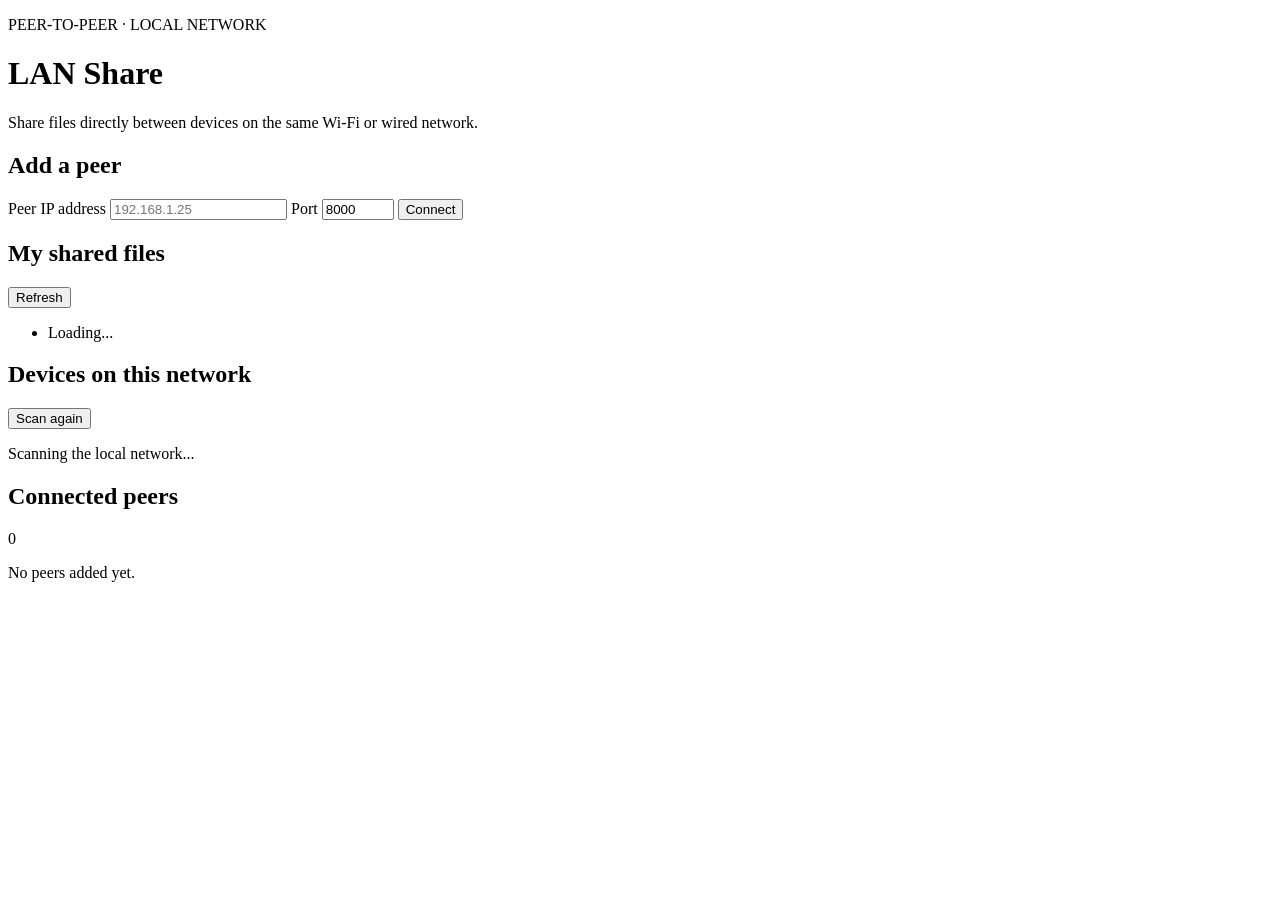
==== target/classes/web/index.html @ 53a04f2e "batman" ====
<!doctype html>
<html lang="en">
<head>
  <meta charset="utf-8">
  <meta name="viewport" content="width=device-width, initial-scale=1">
  <title>LAN Share</title>
  <link rel="stylesheet" href="/style.css">
</head>
<body>
  <main class="container">
    <header>
      <p class="eyebrow">PEER-TO-PEER · LOCAL NETWORK</p>
      <h1>LAN Share</h1>
      <p class="subtitle">Share files directly between devices on the same Wi-Fi or wired network.</p>
    </header>

    <section class="card">
      <h2>Add a peer</h2>
      <form id="peer-form" class="peer-form">
        <label>Peer IP address <input id="peer-ip" placeholder="192.168.1.25" required></label>
        <label>Port <input id="peer-port" type="number" value="8000" min="1" max="65535" required></label>
        <button type="submit">Connect</button>
      </form>
      <p id="message" class="message" role="status"></p>
    </section>

    <section class="card">
      <div class="section-heading"><h2>My shared files</h2><button id="refresh-local" class="secondary">Refresh</button></div>
      <ul id="local-files" class="file-list"><li class="muted">Loading...</li></ul>
    </section>

    <section class="card">
      <div class="section-heading"><h2>Devices on this network</h2><button id="refresh-peers" class="secondary">Scan again</button></div>
      <div id="discovered-peers"><p class="muted">Scanning the local network...</p></div>
    </section>

    <section class="card">
      <div class="section-heading"><h2>Connected peers</h2><span id="peer-count" class="badge">0</span></div>
      <div id="peers"><p class="muted">No peers added yet.</p></div>
    </section>
  </main>
  <script src="/app.js"></script>
</body>
</html>
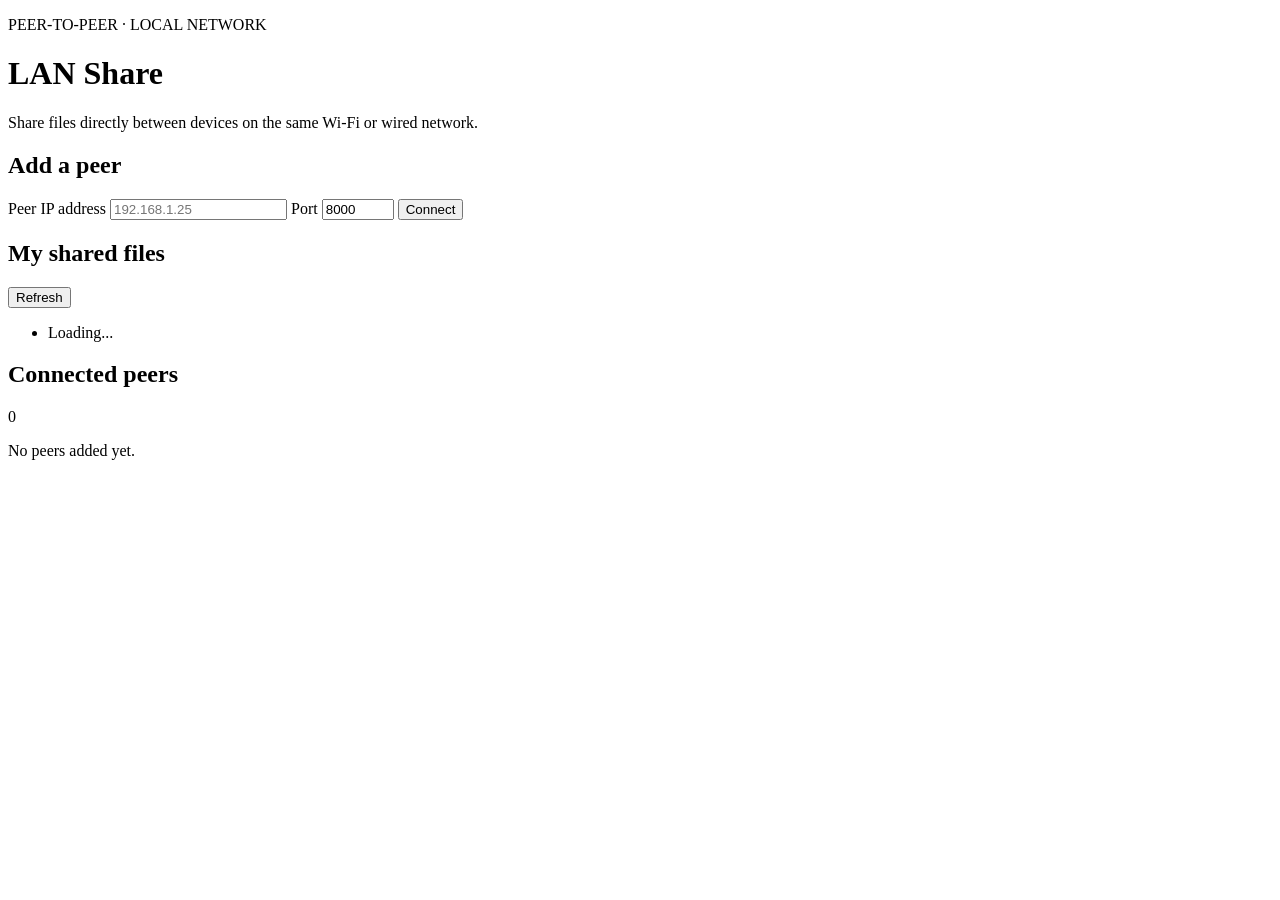
==== commit 1d524b36: "batman" ====
--- a/target/classes/web/index.html
+++ b/target/classes/web/index.html
@@ -30,11 +30,6 @@
     </section>
 
     <section class="card">
-      <div class="section-heading"><h2>Devices on this network</h2><button id="refresh-peers" class="secondary">Scan again</button></div>
-      <div id="discovered-peers"><p class="muted">Scanning the local network...</p></div>
-    </section>
-
-    <section class="card">
       <div class="section-heading"><h2>Connected peers</h2><span id="peer-count" class="badge">0</span></div>
       <div id="peers"><p class="muted">No peers added yet.</p></div>
     </section>
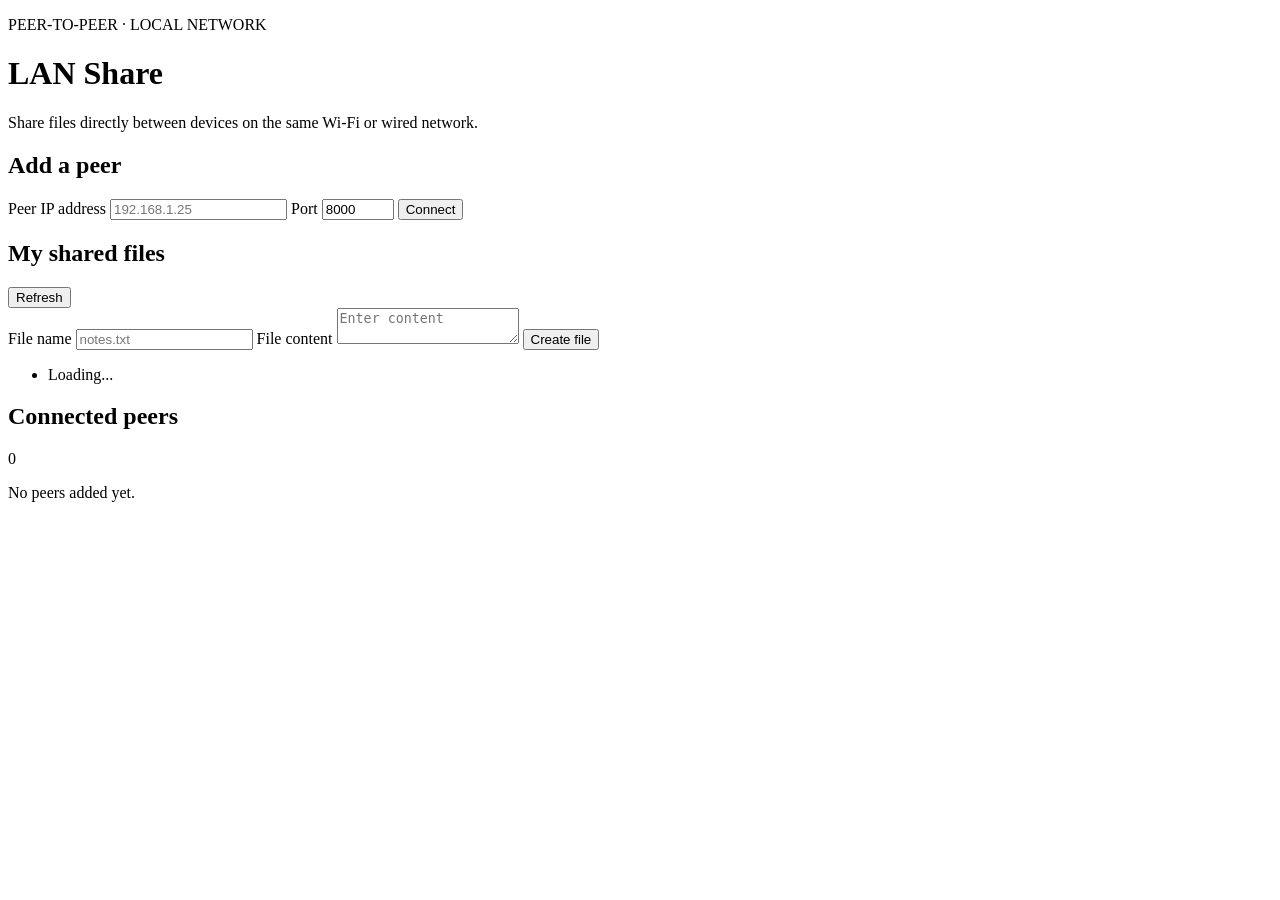
==== commit b8685691: "commit again" ====
--- a/target/classes/web/index.html
+++ b/target/classes/web/index.html
@@ -26,6 +26,11 @@
 
     <section class="card">
       <div class="section-heading"><h2>My shared files</h2><button id="refresh-local" class="secondary">Refresh</button></div>
+      <form id="create-file-form" class="create-file-form">
+        <label>File name <input id="file-name" placeholder="notes.txt" required></label>
+        <label>File content <textarea id="file-content" placeholder="Enter content"></textarea></label>
+        <button type="submit">Create file</button>
+      </form>
       <ul id="local-files" class="file-list"><li class="muted">Loading...</li></ul>
     </section>
 
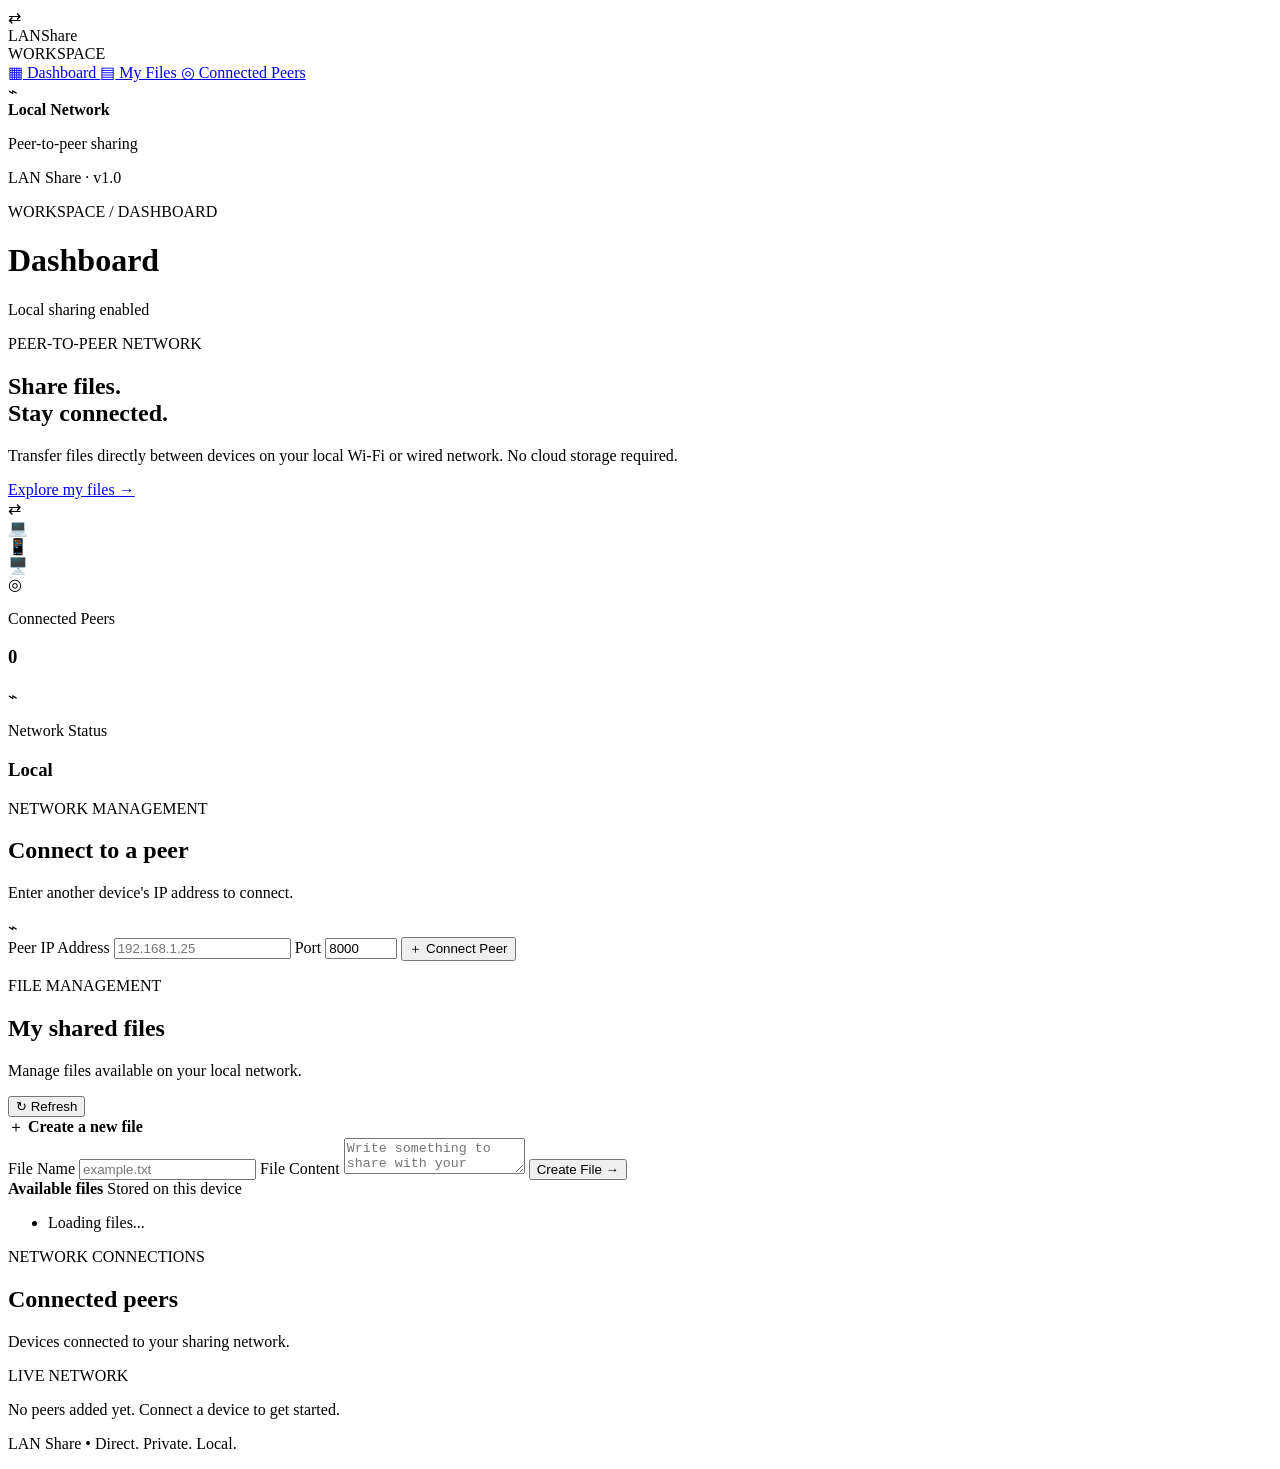
==== commit 485d33e5: "commitedd" ====
--- a/target/classes/web/index.html
+++ b/target/classes/web/index.html
@@ -1,44 +1,199 @@
-<!doctype html>
+<!DOCTYPE html>
 <html lang="en">
 <head>
-  <meta charset="utf-8">
-  <meta name="viewport" content="width=device-width, initial-scale=1">
-  <title>LAN Share</title>
+  <meta charset="UTF-8">
+  <meta name="viewport" content="width=device-width, initial-scale=1.0">
+  <title>LAN Share | File Sharing</title>
   <link rel="stylesheet" href="/style.css">
+  <link rel="preconnect" href="https://fonts.googleapis.com">
+  <link rel="preconnect" href="https://fonts.gstatic.com" crossorigin>
+  <link href="https://fonts.googleapis.com/css2?family=Inter:wght@400;500;600;700;800&display=swap" rel="stylesheet">
 </head>
 <body>
-  <main class="container">
-    <header>
-      <p class="eyebrow">PEER-TO-PEER · LOCAL NETWORK</p>
-      <h1>LAN Share</h1>
-      <p class="subtitle">Share files directly between devices on the same Wi-Fi or wired network.</p>
-    </header>
 
-    <section class="card">
-      <h2>Add a peer</h2>
-      <form id="peer-form" class="peer-form">
-        <label>Peer IP address <input id="peer-ip" placeholder="192.168.1.25" required></label>
-        <label>Port <input id="peer-port" type="number" value="8000" min="1" max="65535" required></label>
-        <button type="submit">Connect</button>
-      </form>
-      <p id="message" class="message" role="status"></p>
-    </section>
+  <div class="app-shell">
 
-    <section class="card">
-      <div class="section-heading"><h2>My shared files</h2><button id="refresh-local" class="secondary">Refresh</button></div>
-      <form id="create-file-form" class="create-file-form">
-        <label>File name <input id="file-name" placeholder="notes.txt" required></label>
-        <label>File content <textarea id="file-content" placeholder="Enter content"></textarea></label>
-        <button type="submit">Create file</button>
-      </form>
-      <ul id="local-files" class="file-list"><li class="muted">Loading...</li></ul>
-    </section>
+    <aside class="sidebar">
+      <div class="brand">
+        <div class="brand-icon">⇄</div>
+        <span>LAN<span class="brand-highlight">Share</span></span>
+      </div>
 
-    <section class="card">
-      <div class="section-heading"><h2>Connected peers</h2><span id="peer-count" class="badge">0</span></div>
-      <div id="peers"><p class="muted">No peers added yet.</p></div>
-    </section>
-  </main>
+      <div class="sidebar-label">WORKSPACE</div>
+
+      <nav>
+        <a href="#dashboard" class="nav-item active">
+          <span>▦</span> Dashboard
+        </a>
+        <a href="#my-files" class="nav-item">
+          <span>▤</span> My Files
+        </a>
+        <a href="#connected-peers" class="nav-item">
+          <span>◎</span> Connected Peers
+        </a>
+      </nav>
+
+      <div class="sidebar-bottom">
+        <div class="network-card">
+          <div class="network-icon">⌁</div>
+          <div>
+            <strong>Local Network</strong>
+            <p>Peer-to-peer sharing</p>
+          </div>
+          <span class="online-dot"></span>
+        </div>
+        <p class="version">LAN Share · v1.0</p>
+      </div>
+    </aside>
+
+    <main class="main-content" id="dashboard">
+
+      <header class="topbar">
+        <div>
+          <p class="breadcrumb">WORKSPACE / DASHBOARD</p>
+          <h1>Dashboard</h1>
+        </div>
+        <div class="topbar-status">
+          <span class="online-dot"></span>
+          Local sharing enabled
+        </div>
+      </header>
+
+      <section class="welcome">
+        <div class="welcome-content">
+          <p class="welcome-tag">PEER-TO-PEER NETWORK</p>
+          <h2>Share files.<br><span>Stay connected.</span></h2>
+          <p>Transfer files directly between devices on your local Wi-Fi or wired network. No cloud storage required.</p>
+          <a href="#my-files" class="welcome-button">Explore my files <span>→</span></a>
+        </div>
+        <div class="network-visual">
+          <div class="network-circle circle-one"></div>
+          <div class="network-circle circle-two"></div>
+          <div class="network-center">⇄</div>
+          <div class="network-node node-one">💻</div>
+          <div class="network-node node-two">📱</div>
+          <div class="network-node node-three">🖥️</div>
+        </div>
+      </section>
+
+      <section class="stats-grid">
+        <!-- <div class="stat-card">
+          <div class="stat-icon blue">▤</div>
+          <div>
+            <p>Shared Files</p>
+            <h3 id="file-count">--</h3>
+          </div>
+        </div> -->
+
+        <div class="stat-card">
+          <div class="stat-icon purple">◎</div>
+          <div>
+            <p>Connected Peers</p>
+            <h3 id="peer-count">0</h3>
+          </div>
+        </div>
+
+        <div class="stat-card">
+          <div class="stat-icon green">⌁</div>
+          <div>
+            <p>Network Status</p>
+            <h3 class="status-text">Local</h3>
+          </div>
+        </div>
+      </section>
+
+      <section class="card connect-card">
+        <div class="section-heading">
+          <div>
+            <p class="section-label">NETWORK MANAGEMENT</p>
+            <h2>Connect to a peer</h2>
+            <p class="section-description">Enter another device's IP address to connect.</p>
+          </div>
+          <div class="heading-icon">⌁</div>
+        </div>
+
+        <form id="peer-form" class="peer-form">
+          <label>
+            Peer IP Address
+            <input id="peer-ip" placeholder="192.168.1.25" required>
+          </label>
+
+          <label>
+            Port
+            <input id="peer-port" type="number" value="8000" min="1" max="65535" required>
+          </label>
+
+          <button type="submit" class="primary-button">
+            <span>＋</span> Connect Peer
+          </button>
+        </form>
+        <p id="message" class="message" role="status"></p>
+      </section>
+
+      <section class="card files-card" id="my-files">
+        <div class="section-heading">
+          <div>
+            <p class="section-label">FILE MANAGEMENT</p>
+            <h2>My shared files</h2>
+            <p class="section-description">Manage files available on your local network.</p>
+          </div>
+          <button id="refresh-local" class="secondary-button">↻ Refresh</button>
+        </div>
+
+        <form id="create-file-form" class="create-file-form">
+          <div class="create-heading">
+            <span class="create-icon">＋</span>
+            <strong>Create a new file</strong>
+          </div>
+
+          <label>
+            File Name
+            <input id="file-name" placeholder="example.txt" required>
+          </label>
+
+          <label>
+            File Content
+            <textarea id="file-content" placeholder="Write something to share with your peers..."></textarea>
+          </label>
+
+          <button type="submit" class="primary-button create-button">
+            Create File →
+          </button>
+        </form>
+
+        <div class="list-heading">
+          <strong>Available files</strong>
+          <span class="list-subtitle">Stored on this device</span>
+        </div>
+
+        <ul id="local-files" class="file-list">
+          <li class="muted">Loading files...</li>
+        </ul>
+      </section>
+
+      <section class="card peers-card" id="connected-peers">
+        <div class="section-heading">
+          <div>
+            <p class="section-label">NETWORK CONNECTIONS</p>
+            <h2>Connected peers</h2>
+            <p class="section-description">Devices connected to your sharing network.</p>
+          </div>
+          <span class="peer-indicator">LIVE NETWORK</span>
+        </div>
+
+        <div id="peers">
+          <p class="muted empty-state">No peers added yet. Connect a device to get started.</p>
+        </div>
+      </section>
+
+      <footer>
+        <p>LAN Share <span>•</span> Direct. Private. Local.</p>
+      </footer>
+
+    </main>
+  </div>
+
   <script src="/app.js"></script>
 </body>
 </html>
+
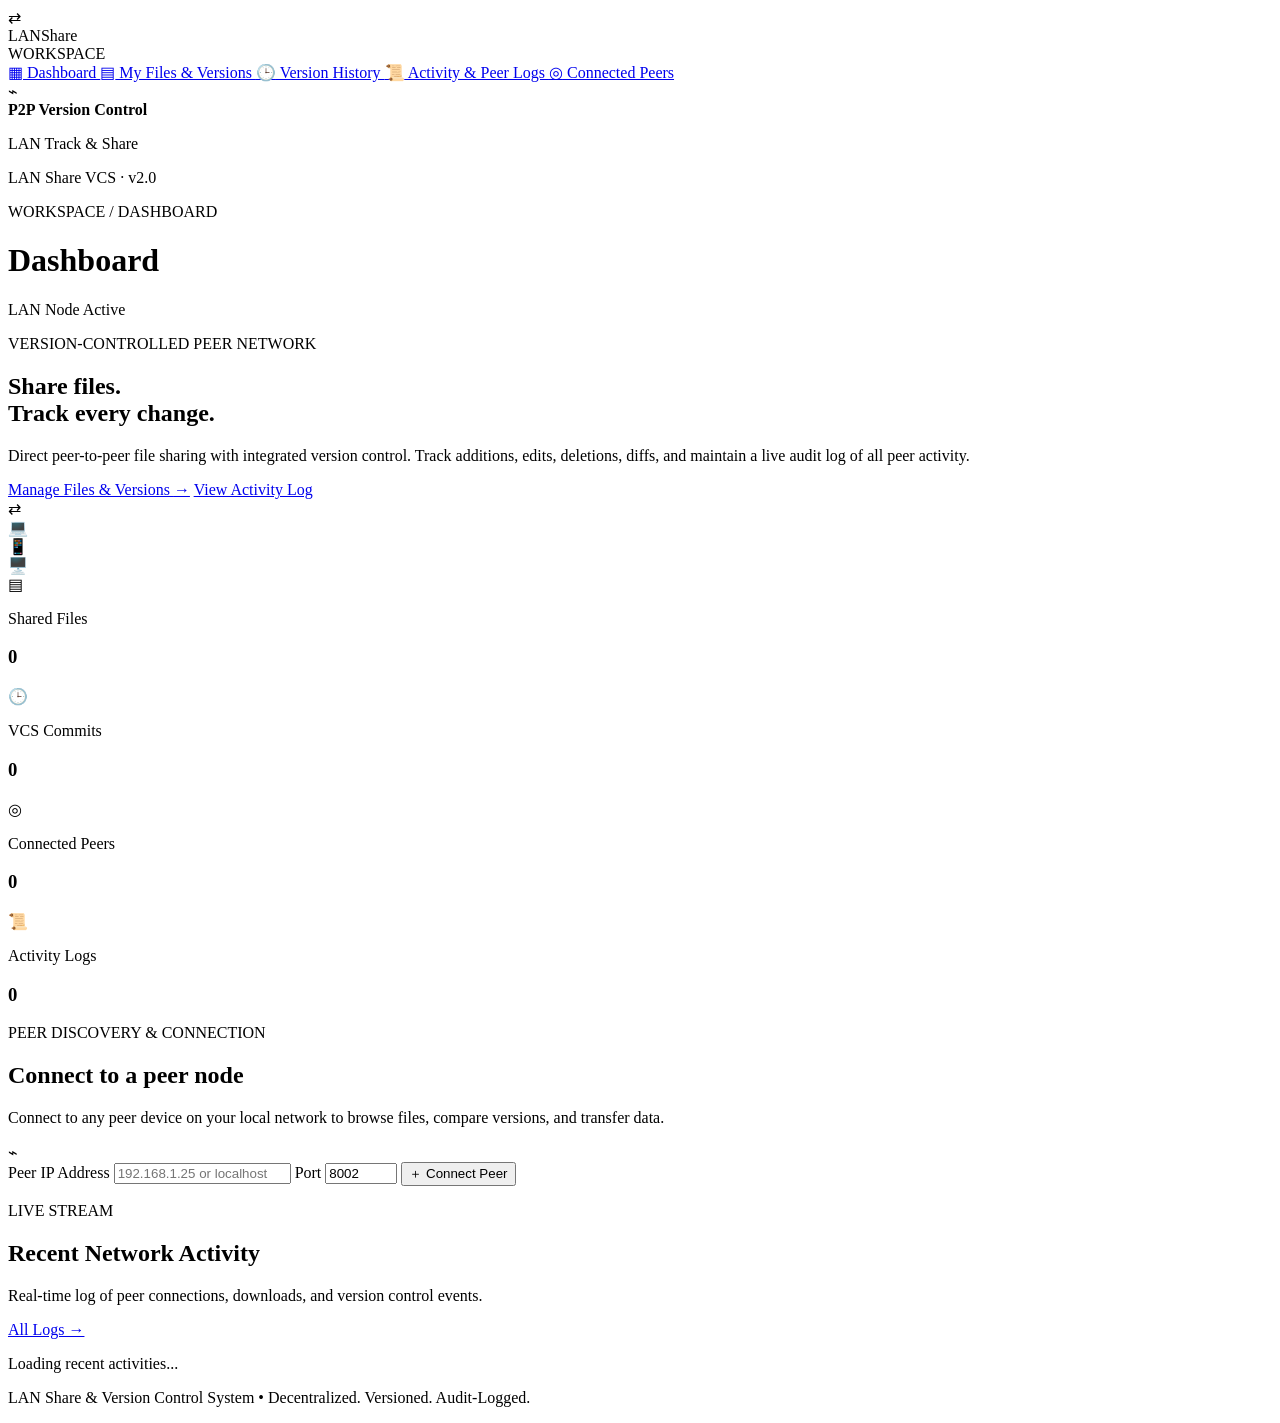
==== commit b97ca7a0: "Update vcs part" ====
--- a/target/classes/web/index.html
+++ b/target/classes/web/index.html
@@ -3,11 +3,11 @@
 <head>
   <meta charset="UTF-8">
   <meta name="viewport" content="width=device-width, initial-scale=1.0">
-  <title>LAN Share | File Sharing</title>
+  <title>LAN Share | Version Control & Peer-to-Peer Sharing</title>
   <link rel="stylesheet" href="/style.css">
   <link rel="preconnect" href="https://fonts.googleapis.com">
   <link rel="preconnect" href="https://fonts.gstatic.com" crossorigin>
-  <link href="https://fonts.googleapis.com/css2?family=Inter:wght@400;500;600;700;800&display=swap" rel="stylesheet">
+  <link href="https://fonts.googleapis.com/css2?family=Inter:wght@400;500;600;700;800&family=JetBrains+Mono:wght@400;500;700&display=swap" rel="stylesheet">
 </head>
 <body>
 
@@ -22,13 +22,19 @@
       <div class="sidebar-label">WORKSPACE</div>
 
       <nav>
-        <a href="#dashboard" class="nav-item active">
+        <a href="#dashboard" class="nav-item active" data-section="dashboard">
           <span>▦</span> Dashboard
         </a>
-        <a href="#my-files" class="nav-item">
-          <span>▤</span> My Files
+        <a href="#my-files" class="nav-item" data-section="my-files">
+          <span>▤</span> My Files & Versions
         </a>
-        <a href="#connected-peers" class="nav-item">
+        <a href="#vcs-timeline" class="nav-item" data-section="vcs-timeline">
+          <span>🕒</span> Version History
+        </a>
+        <a href="#activity-logs" class="nav-item" data-section="activity-logs">
+          <span>📜</span> Activity & Peer Logs
+        </a>
+        <a href="#connected-peers" class="nav-item" data-section="connected-peers">
           <span>◎</span> Connected Peers
         </a>
       </nav>
@@ -37,163 +43,382 @@
         <div class="network-card">
           <div class="network-icon">⌁</div>
           <div>
-            <strong>Local Network</strong>
-            <p>Peer-to-peer sharing</p>
+            <strong>P2P Version Control</strong>
+            <p>LAN Track &amp; Share</p>
           </div>
           <span class="online-dot"></span>
         </div>
-        <p class="version">LAN Share · v1.0</p>
+        <p class="version">LAN Share VCS · v2.0</p>
       </div>
     </aside>
 
-    <main class="main-content" id="dashboard">
+    <main class="main-content">
 
       <header class="topbar">
         <div>
-          <p class="breadcrumb">WORKSPACE / DASHBOARD</p>
-          <h1>Dashboard</h1>
-        </div>
-        <div class="topbar-status">
-          <span class="online-dot"></span>
-          Local sharing enabled
+          <p class="breadcrumb">WORKSPACE / <span id="current-section-title">DASHBOARD</span></p>
+          <h1 id="page-heading">Dashboard</h1>
+        </div>
+        <div class="topbar-actions">
+          <div class="topbar-status">
+            <span class="online-dot"></span>
+            <span id="node-status-text">LAN Node Active</span>
+          </div>
         </div>
       </header>
 
-      <section class="welcome">
-        <div class="welcome-content">
-          <p class="welcome-tag">PEER-TO-PEER NETWORK</p>
-          <h2>Share files.<br><span>Stay connected.</span></h2>
-          <p>Transfer files directly between devices on your local Wi-Fi or wired network. No cloud storage required.</p>
-          <a href="#my-files" class="welcome-button">Explore my files <span>→</span></a>
-        </div>
-        <div class="network-visual">
-          <div class="network-circle circle-one"></div>
-          <div class="network-circle circle-two"></div>
-          <div class="network-center">⇄</div>
-          <div class="network-node node-one">💻</div>
-          <div class="network-node node-two">📱</div>
-          <div class="network-node node-three">🖥️</div>
+      <!-- DASHBOARD SECTION -->
+      <section id="section-dashboard" class="view-section">
+        <div class="welcome">
+          <div class="welcome-content">
+            <p class="welcome-tag">VERSION-CONTROLLED PEER NETWORK</p>
+            <h2>Share files.<br><span>Track every change.</span></h2>
+            <p>Direct peer-to-peer file sharing with integrated version control. Track additions, edits, deletions, diffs, and maintain a live audit log of all peer activity.</p>
+            <div class="welcome-buttons">
+              <a href="#my-files" class="welcome-button">Manage Files &amp; Versions <span>→</span></a>
+              <a href="#activity-logs" class="welcome-button-alt">View Activity Log</a>
+            </div>
+          </div>
+          <div class="network-visual">
+            <div class="network-circle circle-one"></div>
+            <div class="network-circle circle-two"></div>
+            <div class="network-center">⇄</div>
+            <div class="network-node node-one">💻</div>
+            <div class="network-node node-two">📱</div>
+            <div class="network-node node-three">🖥️</div>
+          </div>
+        </div>
+
+        <div class="stats-grid">
+          <div class="stat-card">
+            <div class="stat-icon blue">▤</div>
+            <div>
+              <p>Shared Files</p>
+              <h3 id="stat-files-count">0</h3>
+            </div>
+          </div>
+
+          <div class="stat-card">
+            <div class="stat-icon purple">🕒</div>
+            <div>
+              <p>VCS Commits</p>
+              <h3 id="stat-commits-count">0</h3>
+            </div>
+          </div>
+
+          <div class="stat-card">
+            <div class="stat-icon green">◎</div>
+            <div>
+              <p>Connected Peers</p>
+              <h3 id="stat-peers-count">0</h3>
+            </div>
+          </div>
+
+          <div class="stat-card">
+            <div class="stat-icon amber">📜</div>
+            <div>
+              <p>Activity Logs</p>
+              <h3 id="stat-logs-count">0</h3>
+            </div>
+          </div>
+        </div>
+
+        <!-- CONNECT PEER CARD -->
+        <div class="card connect-card">
+          <div class="section-heading">
+            <div>
+              <p class="section-label">PEER DISCOVERY &amp; CONNECTION</p>
+              <h2>Connect to a peer node</h2>
+              <p class="section-description">Connect to any peer device on your local network to browse files, compare versions, and transfer data.</p>
+            </div>
+            <div class="heading-icon">⌁</div>
+          </div>
+
+          <form id="peer-form" class="peer-form">
+            <label>
+              Peer IP Address
+              <input id="peer-ip" placeholder="192.168.1.25 or localhost" required>
+            </label>
+
+            <label>
+              Port
+              <input id="peer-port" type="number" value="8002" min="1" max="65535" required>
+            </label>
+
+            <button type="submit" class="primary-button">
+              <span>＋</span> Connect Peer
+            </button>
+          </form>
+          <p id="message" class="message" role="status"></p>
+        </div>
+
+        <!-- RECENT ACTIVITY SNIPPET -->
+        <div class="card">
+          <div class="section-heading">
+            <div>
+              <p class="section-label">LIVE STREAM</p>
+              <h2>Recent Network Activity</h2>
+              <p class="section-description">Real-time log of peer connections, downloads, and version control events.</p>
+            </div>
+            <a href="#activity-logs" class="secondary-button">All Logs →</a>
+          </div>
+          <div id="dashboard-recent-logs" class="mini-logs-list">
+            <p class="muted">Loading recent activities...</p>
+          </div>
         </div>
       </section>
 
-      <section class="stats-grid">
-        <!-- <div class="stat-card">
-          <div class="stat-icon blue">▤</div>
-          <div>
-            <p>Shared Files</p>
-            <h3 id="file-count">--</h3>
-          </div>
-        </div> -->
-
-        <div class="stat-card">
-          <div class="stat-icon purple">◎</div>
-          <div>
-            <p>Connected Peers</p>
-            <h3 id="peer-count">0</h3>
-          </div>
-        </div>
-
-        <div class="stat-card">
-          <div class="stat-icon green">⌁</div>
-          <div>
-            <p>Network Status</p>
-            <h3 class="status-text">Local</h3>
+      <!-- MY FILES & VERSIONS SECTION -->
+      <section id="section-my-files" class="view-section" style="display: none;">
+        <div class="card files-card">
+          <div class="section-heading">
+            <div>
+              <p class="section-label">FILE REPOSITORY &amp; VERSIONING</p>
+              <h2>Local Shared Files</h2>
+              <p class="section-description">Every file is version-tracked. Create new files, edit with commit messages, view diffs, or roll back to any past version.</p>
+            </div>
+            <div class="heading-actions">
+              <button id="toggle-create-btn" class="primary-button"><span>＋</span> Add / Create File</button>
+              <button id="refresh-local" class="secondary-button">↻ Refresh</button>
+            </div>
+          </div>
+
+          <!-- COLLAPSIBLE CREATE FILE FORM -->
+          <div id="create-file-container" class="create-file-wrapper" style="display: none;">
+            <form id="create-file-form" class="create-file-form">
+              <div class="create-heading">
+                <span class="create-icon">＋</span>
+                <strong>Create / Add a New Tracked File</strong>
+              </div>
+
+              <div class="form-row">
+                <label>
+                  File Name
+                  <input id="file-name" placeholder="notes.txt, report.md, data.json" required>
+                </label>
+                <label>
+                  Commit Message
+                  <input id="file-create-msg" placeholder="e.g. Initial draft, project notes (optional)">
+                </label>
+              </div>
+
+              <label>
+                File Content
+                <textarea id="file-content" rows="6" placeholder="Write or paste file contents here..."></textarea>
+              </label>
+
+              <div class="form-actions">
+                <button type="submit" class="primary-button">Create &amp; Commit (v1)</button>
+                <button type="button" id="cancel-create-btn" class="secondary-button">Cancel</button>
+              </div>
+            </form>
+          </div>
+
+          <!-- FILES LIST -->
+          <div class="list-heading">
+            <div>
+              <strong>Tracked Files in Shared Folder</strong>
+              <span id="file-count-label" class="list-subtitle">0 files</span>
+            </div>
+            <input id="file-search-input" class="search-input" placeholder="🔍 Search files...">
+          </div>
+
+          <div id="files-table-container" class="files-table-container">
+            <ul id="local-files" class="file-list-rich">
+              <li class="muted">Loading files...</li>
+            </ul>
           </div>
         </div>
       </section>
 
-      <section class="card connect-card">
-        <div class="section-heading">
-          <div>
-            <p class="section-label">NETWORK MANAGEMENT</p>
-            <h2>Connect to a peer</h2>
-            <p class="section-description">Enter another device's IP address to connect.</p>
-          </div>
-          <div class="heading-icon">⌁</div>
-        </div>
-
-        <form id="peer-form" class="peer-form">
-          <label>
-            Peer IP Address
-            <input id="peer-ip" placeholder="192.168.1.25" required>
-          </label>
-
-          <label>
-            Port
-            <input id="peer-port" type="number" value="8000" min="1" max="65535" required>
-          </label>
-
-          <button type="submit" class="primary-button">
-            <span>＋</span> Connect Peer
-          </button>
-        </form>
-        <p id="message" class="message" role="status"></p>
+      <!-- VERSION CONTROL TIMELINE SECTION -->
+      <section id="section-vcs-timeline" class="view-section" style="display: none;">
+        <div class="card">
+          <div class="section-heading">
+            <div>
+              <p class="section-label">AUDIT TRAIL &amp; COMMITS</p>
+              <h2>Version Control Timeline</h2>
+              <p class="section-description">Chronological history of every file change: additions, edits, deletions, and rollbacks across this node.</p>
+            </div>
+            <div class="heading-actions">
+              <div class="filter-group" id="vcs-filter-buttons">
+                <button class="filter-btn active" data-filter="ALL">All</button>
+                <button class="filter-btn" data-filter="ADDED">Added</button>
+                <button class="filter-btn" data-filter="MODIFIED">Modified</button>
+                <button class="filter-btn" data-filter="REMOVED">Removed</button>
+                <button class="filter-btn" data-filter="RESTORED">Restored</button>
+              </div>
+              <button id="refresh-vcs" class="secondary-button">↻ Refresh</button>
+            </div>
+          </div>
+
+          <div id="vcs-timeline-container" class="timeline-container">
+            <p class="muted">Loading version history...</p>
+          </div>
+        </div>
       </section>
 
-      <section class="card files-card" id="my-files">
-        <div class="section-heading">
-          <div>
-            <p class="section-label">FILE MANAGEMENT</p>
-            <h2>My shared files</h2>
-            <p class="section-description">Manage files available on your local network.</p>
-          </div>
-          <button id="refresh-local" class="secondary-button">↻ Refresh</button>
-        </div>
-
-        <form id="create-file-form" class="create-file-form">
-          <div class="create-heading">
-            <span class="create-icon">＋</span>
-            <strong>Create a new file</strong>
-          </div>
-
-          <label>
-            File Name
-            <input id="file-name" placeholder="example.txt" required>
-          </label>
-
+      <!-- ACTIVITY & PEER LOGS SECTION -->
+      <section id="section-activity-logs" class="view-section" style="display: none;">
+        <div class="card">
+          <div class="section-heading">
+            <div>
+              <p class="section-label">CONNECTION &amp; NETWORK AUDIT</p>
+              <h2>Peer Connection &amp; Activity Log</h2>
+              <p class="section-description">Maintains a persistent record of every peer connection, disconnection, file download, and modification.</p>
+            </div>
+            <div class="heading-actions">
+              <div class="filter-group" id="log-filter-buttons">
+                <button class="filter-btn active" data-filter="ALL">All</button>
+                <button class="filter-btn" data-filter="CONNECTION">Connections</button>
+                <button class="filter-btn" data-filter="VCS">File Changes</button>
+                <button class="filter-btn" data-filter="DOWNLOAD">Downloads</button>
+              </div>
+              <button id="refresh-logs" class="secondary-button">↻ Refresh</button>
+              <button id="clear-logs-btn" class="danger-outline-button">Clear History</button>
+            </div>
+          </div>
+
+          <div class="logs-toolbar">
+            <input id="log-search-input" class="search-input" placeholder="🔍 Filter logs by peer, file, or action...">
+            <label class="auto-refresh-label">
+              <input type="checkbox" id="auto-refresh-logs" checked> Auto-refresh (2.5s)
+            </label>
+          </div>
+
+          <div id="activity-logs-container" class="activity-logs-feed">
+            <p class="muted">Loading activity logs...</p>
+          </div>
+        </div>
+      </section>
+
+      <!-- CONNECTED PEERS SECTION -->
+      <section id="section-connected-peers" class="view-section" style="display: none;">
+        <div class="card peers-card">
+          <div class="section-heading">
+            <div>
+              <p class="section-label">PEER-TO-PEER MESH</p>
+              <h2>Connected Peers</h2>
+              <p class="section-description">Active peer nodes in your network. View files, check version logs, and download directly from peers.</p>
+            </div>
+            <div class="heading-actions">
+              <span class="peer-indicator">LIVE NETWORK</span>
+              <button id="refresh-peers-btn" class="secondary-button">↻ Refresh Peers</button>
+            </div>
+          </div>
+
+          <div id="peers" class="peers-grid">
+            <p class="muted empty-state">No peers added yet. Connect a device to get started.</p>
+          </div>
+        </div>
+      </section>
+
+      <footer>
+        <p>LAN Share &amp; Version Control System <span>•</span> Decentralized. Versioned. Audit-Logged.</p>
+      </footer>
+
+    </main>
+  </div>
+
+  <!-- MODAL: EDIT FILE -->
+  <div id="edit-modal" class="modal-backdrop" style="display: none;">
+    <div class="modal-box">
+      <div class="modal-header">
+        <div>
+          <span class="modal-label">VERSION CONTROL EDIT</span>
+          <h3 id="edit-modal-title">Edit File</h3>
+        </div>
+        <button class="modal-close" id="edit-modal-close">&times;</button>
+      </div>
+      <form id="edit-file-form">
+        <input type="hidden" id="edit-file-name">
+        <div class="modal-body">
           <label>
             File Content
-            <textarea id="file-content" placeholder="Write something to share with your peers..."></textarea>
+            <textarea id="edit-file-content" rows="12" class="code-editor" required></textarea>
           </label>
-
-          <button type="submit" class="primary-button create-button">
-            Create File →
-          </button>
-        </form>
-
-        <div class="list-heading">
-          <strong>Available files</strong>
-          <span class="list-subtitle">Stored on this device</span>
-        </div>
-
-        <ul id="local-files" class="file-list">
-          <li class="muted">Loading files...</li>
-        </ul>
-      </section>
-
-      <section class="card peers-card" id="connected-peers">
-        <div class="section-heading">
-          <div>
-            <p class="section-label">NETWORK CONNECTIONS</p>
-            <h2>Connected peers</h2>
-            <p class="section-description">Devices connected to your sharing network.</p>
-          </div>
-          <span class="peer-indicator">LIVE NETWORK</span>
-        </div>
-
-        <div id="peers">
-          <p class="muted empty-state">No peers added yet. Connect a device to get started.</p>
-        </div>
-      </section>
-
-      <footer>
-        <p>LAN Share <span>•</span> Direct. Private. Local.</p>
-      </footer>
-
-    </main>
+          <label>
+            Commit Message
+            <input id="edit-file-message" placeholder="Describe the changes made in this version..." required>
+          </label>
+        </div>
+        <div class="modal-footer">
+          <button type="button" class="secondary-button" id="edit-modal-cancel">Cancel</button>
+          <button type="submit" class="primary-button">Commit New Version →</button>
+        </div>
+      </form>
+    </div>
+  </div>
+
+  <!-- MODAL: FILE VERSION HISTORY -->
+  <div id="history-modal" class="modal-backdrop" style="display: none;">
+    <div class="modal-box modal-lg">
+      <div class="modal-header">
+        <div>
+          <span class="modal-label">FILE REVISION HISTORY</span>
+          <h3 id="history-modal-title">Version History: <span id="history-filename"></span></h3>
+        </div>
+        <button class="modal-close" id="history-modal-close">&times;</button>
+      </div>
+      <div class="modal-body">
+        <div id="file-history-list" class="file-history-timeline">
+          <p class="muted">Loading version history...</p>
+        </div>
+      </div>
+      <div class="modal-footer">
+        <button type="button" class="secondary-button" id="history-modal-close-btn">Close</button>
+      </div>
+    </div>
+  </div>
+
+  <!-- MODAL: DIFF VIEWER -->
+  <div id="diff-modal" class="modal-backdrop" style="display: none;">
+    <div class="modal-box modal-lg">
+      <div class="modal-header">
+        <div>
+          <span class="modal-label">VERSION COMPARISON (DIFF)</span>
+          <h3 id="diff-modal-title">Compare Versions</h3>
+        </div>
+        <button class="modal-close" id="diff-modal-close">&times;</button>
+      </div>
+      <div class="modal-body">
+        <div class="diff-summary-bar" id="diff-summary-bar">
+          <span class="diff-tag diff-tag-file" id="diff-file-tag">file</span>
+          <span class="diff-tag" id="diff-v1-tag">v1</span>
+          <span>vs</span>
+          <span class="diff-tag" id="diff-v2-tag">v2</span>
+          <span class="diff-stat stat-add" id="diff-stat-add">+0</span>
+          <span class="diff-stat stat-del" id="diff-stat-del">-0</span>
+        </div>
+        <div id="diff-content" class="diff-viewer">
+          <p class="muted">Loading diff...</p>
+        </div>
+      </div>
+      <div class="modal-footer">
+        <button type="button" class="secondary-button" id="diff-modal-close-btn">Close</button>
+      </div>
+    </div>
+  </div>
+
+  <!-- MODAL: VIEW SNAPSHOT CONTENT -->
+  <div id="view-content-modal" class="modal-backdrop" style="display: none;">
+    <div class="modal-box modal-lg">
+      <div class="modal-header">
+        <div>
+          <span class="modal-label">HISTORICAL SNAPSHOT</span>
+          <h3 id="view-content-modal-title">Snapshot Content</h3>
+        </div>
+        <button class="modal-close" id="view-content-modal-close">&times;</button>
+      </div>
+      <div class="modal-body">
+        <pre id="view-snapshot-content" class="code-view"></pre>
+      </div>
+      <div class="modal-footer">
+        <button type="button" class="secondary-button" id="view-content-modal-close-btn">Close</button>
+      </div>
+    </div>
   </div>
 
   <script src="/app.js"></script>
 </body>
 </html>
-
